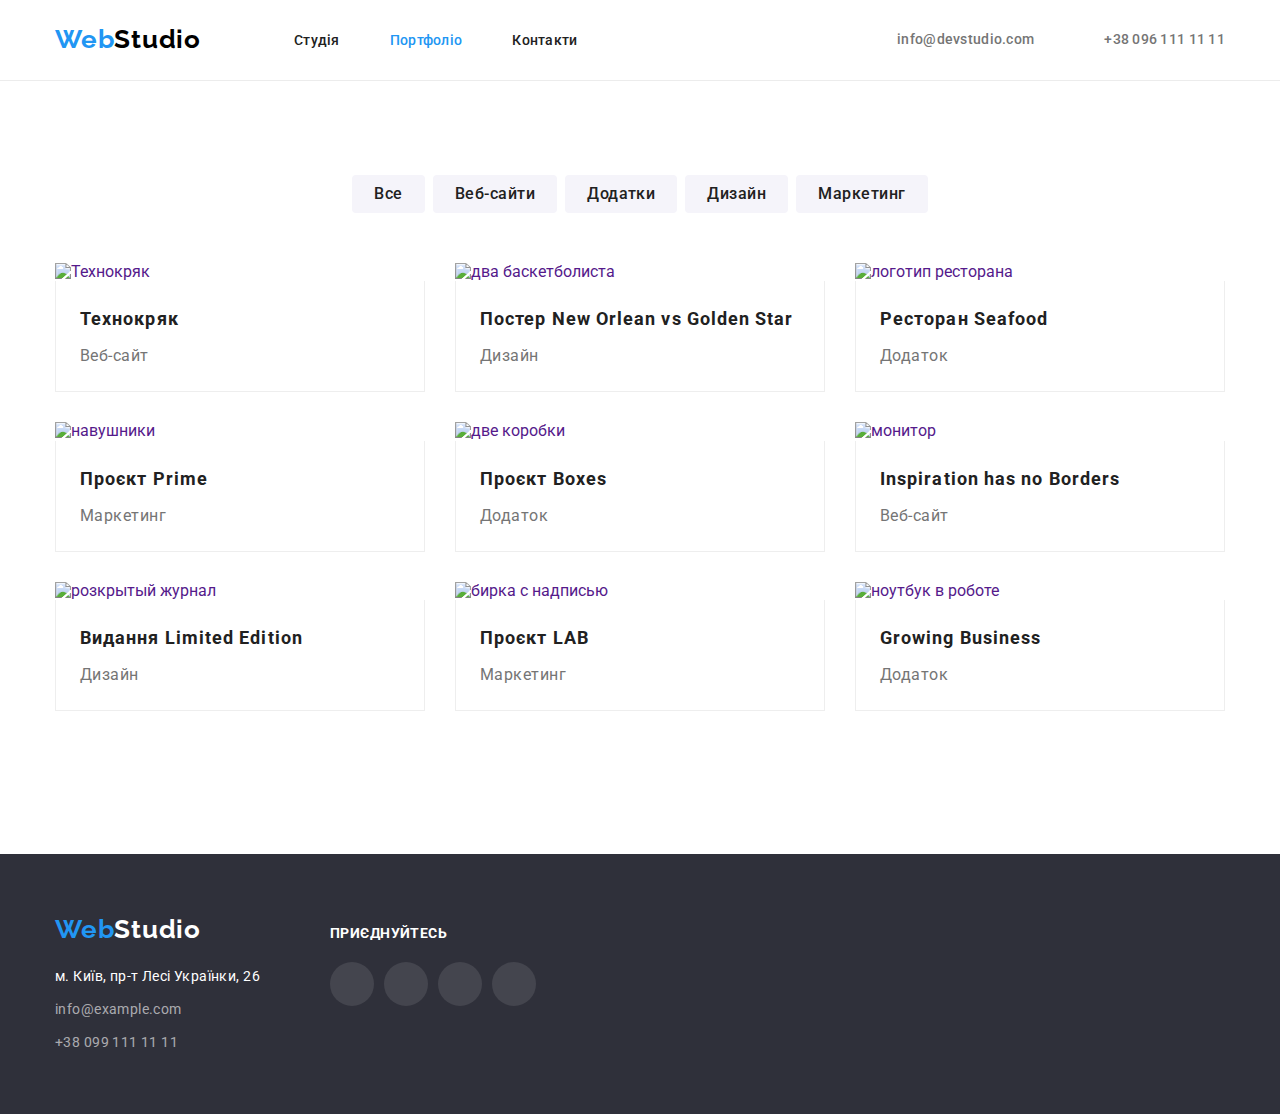
==== portfolio.html @ daa85067 "index-transition add" ====
<!DOCTYPE html>
<html lang="uk">
  <head>
    <meta charset="UTF-8" />
    <meta http-equiv="X-UA-Compatible" content="IE=edge" />
    <meta name="viewport" content="width=device-width, initial-scale=1.0" />
    <title>WebStudio-Portfolio</title>
    <link rel="preconnect" href="https://fonts.googleapis.com" />
    <link rel="preconnect" href="https://fonts.gstatic.com" crossorigin />
    <link
      href="https://fonts.googleapis.com/css2?family=Raleway:wght@700&family=Roboto:wght@400;500;700;900&display=swap"
      rel="stylesheet"
    />
    <link
      rel="stylesheet"
      href="https://cdnjs.cloudflare.com/ajax/libs/modern-normalize/1.1.0/modern-normalize.min.css"
    />
    <link rel="stylesheet" href="./css/styles.css" />
  </head>
  <body>
    <!--хедер-->
    <header class="decorate-header">
      <div class="container head-line">
        <a href="./index.html" lang="en" class="logo-web link"
          >Web<span class="logo-studio">Studio</span></a
        >
        <nav class="link-nav">
          <ul class="list nav-line">
            <li class="nav-item">
              <a href="./index.html" class="menu link">Студія</a>
            </li>
            <li class="nav-item">
              <a href="./portfolio.html" class="menu link head-portfolio"
                >Портфоліо</a
              >
            </li>
            <li class="nav-item"><a href="" class="menu link">Контакти</a></li>
          </ul>
        </nav>
        <ul class="list head-contacks-line">
          <li class="head-contacks-item">
            <a href="mailto:info@devstudio.com" class="head-contacks link">
              <svg class="head-contacks-icon" width="16" height="12">
                <use href="./image/icon/sprites.svg#icon-envelope"></use></svg
              >info@devstudio.com</a
            >
          </li>
          <li class="head-contacks-item">
            <a href="tel:+380961111111" class="head-contacks link icon-phone"
              ><svg class="head-contacks-icon" width="10" height="16">
                <use href="./image/icon/sprites.svg#icon-smartphone"></use></svg
              >+38 096 111 11 11</a
            >
          </li>
        </ul>
      </div>
    </header>
    <main>
      <section class="section">
        <div class="container">
          <h1 class="hidden-title">----Hidden-----Наше Портфолио</h1>
          <!--список фильтров-->
          <ul class="list menu-filter">
            <li><button type="button" class="btn-filter">Все</button></li>
            <li><button type="button" class="btn-filter">Веб-сайти</button></li>
            <li><button type="button" class="btn-filter">Додатки</button></li>
            <li><button type="button" class="btn-filter">Дизайн</button></li>
            <li><button type="button" class="btn-filter">Маркетинг</button></li>
          </ul>
          <!-- перечень работ портфолио -->
          <ul class="list our-works">
            <li class="our-works-item">
              <a href="" class="link our-works-link">
                <img
                  class="our-work-img"
                  src="./image/portgolio/tehnocrack.jpg"
                  alt="Технокряк"
                  width="370"
                />
                <div class="portfolio-border">
                  <h2 class="portfolio-name">Технокряк</h2>
                  <p class="porfolio-item">Веб-сайт</p>
                </div>
              </a>
            </li>
            <li class="our-works-item">
              <a href="" class="link our-works-link">
                <img
                  class="our-work-img"
                  src="./image/portgolio/post.jpg"
                  alt="два баскетболиста"
                  width="370"
                />
                <div class="portfolio-border">
                  <h2 class="portfolio-name">
                    Постер <span lang="en">New Orlean vs Golden Star</span>
                  </h2>
                  <p class="porfolio-item">Дизайн</p>
                </div>
              </a>
            </li>
            <li class="our-works-item">
              <a href="" class="link our-works-link">
                <img
                  class="our-work-img"
                  src="./image/portgolio/restaurant.jpg"
                  alt="логотип ресторана"
                  width="370"
                />
                <div class="portfolio-border">
                  <h2 class="portfolio-name">
                    Ресторан <span lang="en">Seafood</span>
                  </h2>
                  <p class="porfolio-item">Додаток</p>
                </div>
              </a>
            </li>
            <li class="our-works-item">
              <a href="" class="link our-works-link">
                <img
                  class="our-work-img"
                  src="./image/portgolio/project-prime.jpg"
                  alt="навушники"
                  width="370"
                />
                <div class="portfolio-border">
                  <h2 class="portfolio-name">
                    Проєкт <span lang="en">Prime</span>
                  </h2>
                  <p class="porfolio-item">Маркетинг</p>
                </div>
              </a>
            </li>
            <li class="our-works-item"> <a href="" class="link our-works-link">
              <img
                class="our-work-img"
                src="./image/portgolio/project-boxes.jpg"
                alt="две коробки"
                width="370"
              />
              <div class="portfolio-border">
                <h2 class="portfolio-name">
                  Проєкт <span lang="en">Boxes</span>
                </h2>
                <p class="porfolio-item">Додаток</p>
              </div> </a>
            </li>
            <li class="our-works-item"> <a href="" class="link our-works-link">
              <img
                class="our-work-img"
                src="./image/portgolio/inspirarion.jpg"
                alt="монитор"
                width="370"
              />
              <div class="portfolio-border">
                <h2 lang="en" class="portfolio-name">
                  Inspiration has no Borders
                </h2>
                <p class="porfolio-item">Веб-сайт</p>
              </div> </a>
            </li>
            <li class="our-works-item"> <a href="" class="link our-works-link">
              <img
                class="our-work-img"
                src="./image/portgolio/limited-edition.jpg"
                alt="розкрытый журнал"
                width="370"
              />
              <div class="portfolio-border">
                <h2 class="portfolio-name">
                  Видання <span lang="en">Limited Edition</span>
                </h2>
                <p class="porfolio-item">Дизайн</p>
              </div> </a>
            </li>
            <li class="our-works-item"> <a href="" class="link our-works-link">
              <img
                class="our-work-img"
                src="./image/portgolio/project-lab.jpg"
                alt="бирка с надписью"
                width="370"
              />
              <div class="portfolio-border">
                <h2 class="portfolio-name">
                  Проєкт <span lang="en">LAB</span>
                </h2>
                <p class="porfolio-item">Маркетинг</p>
              </div> </a>
            </li>
            <li class="our-works-item"> <a href="" class="link our-works-link">
              <img
                class="our-work-img"
                src="./image/portgolio/growing.jpg"
                alt="ноутбук в роботе"
                width="370"
              />
              <div class="portfolio-border">
                <h2 lang="en" class="portfolio-name">Growing Business</h2>
                <p class="porfolio-item">Додаток</p>
              </div>
            </li>
          </ul>
   </a>      </div>
      </section>
    </main>
    <!-- Футер -->
    <footer class="footer">
      <div class="container footer-block">
        <div class="fblock-left">
        <a href="./index.html" lang="en" class="logo-web-footer link"
        >Web<span class="logo-studio-footer">Studio</span></a>
      <address class="address">
        <ul class="list">
          <li class="address-item">
            <a
              href="https://goo.gl/maps/Jku4d1xR5NEidK218"
              target="_blank"
              rel="noopener noreferrer"
              title="Google maps"
              class="address-contact link"
              >м. Київ, пр-т Лесі Українки, 26</a
            >
          </li>
          <li class="address-item">
            <a href="mailto:info@example.com" class="footer-contacts link"
              >info@example.com</a
            >
          </li>
          <li class="address-item">
            <a href="tel:+380991111111" class="footer-contacts link"
              >+38 099 111 11 11</a
            >
          </li>
        </ul>
      </address>
        </div>
        <div class="fblock-center">
          <p class="social-connect">приєднуйтесь</p>
        <ul class="social-list list">
        <li class="social-item">
          <a href="" class="social-link">
            <svg class="social-footer-icon">
              <use href="./image/icon/sprites.svg#icon-instagram"></use>
            </svg>
          </a>
        </li>
        <li class="social-item">
          <a href="" class="social-link">
            <svg class="social-footer-icon">
              <use href="./image/icon/sprites.svg#icon-twitter"></use>
            </svg>
          </a>
        </li>
        <li class="social-item">
          <a href="" class="social-link">
            <svg class="social-footer-icon">
              <use href="./image/icon/sprites.svg#icon-facebook"></use>
            </svg>
          </a>
        </li>
        <li class="social-item">
          <a href="" class="social-link">
            <svg class="social-footer-icon">
              <use href="./image/icon/sprites.svg#icon-linkedin"></use>
            </svg>
          </a>
        </li>
      </ul>
    </div>  
      </div>
    </footer>
    <script src="./js/modal.js"></script>
  </body>
</html>
---- css/styles.css ----
:root {
  --primery-bgc: #f5f5f5;
  --primery-text-color: #757575;
  --secondary-text-color: #212121;
  --accent-color: #2196f3;
  --text-color-dark-terms: #ffffff;
  --icon-color: #afb1b8;
  --transform-durac: 250ms;
  --transition-func: cubic-bezier(0.4, 0, 0.2, 1);
}
h1,
h2,
h3,
h4,
p {
  margin-top: 0;
  margin-bottom: 0;
}
ul {
  margin-top: 0;
  margin-bottom: 0;
  padding-left: 0;
}
img {
  display: block;
  max-width: 100%;
  height: auto;
}
body {
  font-family: "Roboto", sans-serif;
  color: var(--primery-text-color);
}

.list {
  list-style: none;
}
.link {
  text-decoration: none;
}
.btn,
.btn-filter {
  border: none;
  cursor: pointer;
}
.container {
  width: 1200px;
  padding-left: 15px;
  padding-right: 15px;
  margin-left: auto;
  margin-right: auto;
}

.section-title {
  font-weight: 700;
  font-size: 36px;
  line-height: 1.17;
  letter-spacing: 0.03em;
  text-align: center;
  color: var(--secondary-text-color);
}
.hidden-title {
  position: absolute;
  width: 1px;
  height: 1px;
  margin: -1px;
  border: 0;
  padding: 0;
  white-space: nowrap;
  clip-path: inset(100%);
  clip: rect(0 0 0 0);
  overflow: hidden;
}
.section {
  padding-top: 94px;
  padding-bottom: 94px;
}

/* -----HEADER---- */
.decorate-header {
  background-color: #ffffff;
  border-bottom: 1px solid #ececec;
}
.head-line {
  display: flex;
  align-items: center;
}
.logo-web,
.logo-web-footer {
  font-family: "Raleway", sans-serif;
  font-weight: 700;
  font-size: 26px;
  line-height: 1.19;
  letter-spacing: 0.03em;
  color: var(--accent-color);
}
.logo-web {
  padding-top: 24px;
  padding-bottom: 25px;
  margin-right: 93px;
}
.logo-studio {
  color: #000000;
}
.nav-line {
  display: flex;
}
.nav-item {
  position: relative;
}
.nav-item:not(:last-child) {
  margin-right: 50px;
}
.menu,
.head-contacks {
  padding-top: 32px;
  padding-bottom: 32px;
}

.menu {
  font-weight: 500;
  font-size: 14px;
  line-height: 1.14;
  letter-spacing: 0.02em;
  color: var(--secondary-text-color);
  transition: color;
  transition-duration: var(--transform-durac);
  transition-timing-function: var(--transition-func);
}
.menu:hover,
.menu:focus {
  color: var(--accent-color);
}
.head-contacks-line {
  display: flex;
  margin-left: auto;
}

.head-contacks-item:not(:last-child) {
  margin-right: 50px;
}
.head-contacks {
  display: flex;
  font-weight: 500;
  font-size: 14px;
  line-height: 1.14;
  letter-spacing: 0.02em;
  color: var(--primery-text-color);
  align-items: center;
  transition-property: color, fill;
  transition-duration: var(--transform-durac);
  transition-timing-function: var(--transition-func);
}
.head-contacks:hover,
.head-contacks:focus {
  fill: currentColor;
  color: var(--accent-color);
}
.head-studio {
  color: var(--accent-color);
}
.head-studio::after {
  color: #000000;
  content: "";
  width: 100%;
  display: inline-block;
  bottom: 0;
  background-color: var(--accent-color);
  border-radius: 2px;
}
.head-contacks-icon {
  fill: currentColor;
  margin-right: 10px;
}

/* -----/HEADER---- */

/* ----HERO---- */
.hero {
  padding-top: 200px;
  padding-bottom: 200px;
  margin-left: auto;
  margin-right: auto;
  max-width: 1600px;
  background: rgba(47, 48, 58, 0.4);
  background-image: linear-gradient(
      rgba(47, 48, 58, 0.4),
      rgba(47, 48, 58, 0.4)
    ),
    url("../image/bg/bgpicture.jpg");
  background-size: cover;
  background-position: center;
  background-repeat: no-repeat;
}
.hero-title {
  font-weight: 900;
  font-size: 44px;
  line-height: 1.36;
  text-align: center;
  letter-spacing: 0.06em;
  text-transform: uppercase;
  color: var(--text-color-dark-terms);

  max-width: 696px;

  margin-left: auto;
  margin-right: auto;
  margin-bottom: 30px;
}
.btn {
  font-family: "Roboto", sans-serif;
  font-weight: 700;
  font-size: 16px;
  line-height: 1.88;
  display: flex;
  align-items: center;
  text-align: center;
  letter-spacing: 0.06em;

  color: var(--text-color-dark-terms);
  background-color: var(--accent-color);
  box-shadow: 0px 4px 4px rgba(0, 0, 0, 0.15);
  border-radius: 4px;
  padding: 10px 25px;
  margin-left: auto;
  margin-right: auto;
}
.btn:hover,
.btn:focus {
  background: #188ce8;
  box-shadow: 0px 4px 4px rgba(0, 0, 0, 0.15);
  border-radius: 4px;
}
/* ----/HERO---- */

/* ----Преимущества компании ---- */

.quality-list {
  display: flex;
}
.quality-title {
  font-weight: 700;
  font-size: 14px;
  line-height: 1.14;
  letter-spacing: 0.03em;
  text-transform: uppercase;
  color: var(--secondary-text-color);
  margin-bottom: 10px;
}
.quality-block {
  display: flex;
  height: 120px;
  justify-content: center;
  align-items: center;
  margin-bottom: 30px;
  background-color: #f5f4fa;
  border-radius: 4px;
}
.quality-icon {
  width: 70px;
  height: 70px;
}

.quality-item {
  font-size: 14px;
  line-height: 1.71;
  letter-spacing: 0.03em;
}
.quality-list-item:not(:last-child) {
  margin-right: 30px;
}
/* ----/Преимущества компании ---- */

/* ----Чем занимаемся ---- */
.what-doing {
  padding-top: 0;
}
.works-list {
  display: flex;
}
.work-list-item:not(:last-child) {
  margin-right: 30px;
}
.container .section-title {
  margin-bottom: 50px;
}
/* ----/Чем занимаемся ---- */

/* ----Наша команда---- */
.employees {
  background-color: #f5f4fa;
}
.employees-list {
  display: flex;
  flex-wrap: wrap;
  gap: 30px;
}
.employees-item {
  box-shadow: 0px 1px 3px rgba(0, 0, 0, 0.12), 0px 1px 1px rgba(0, 0, 0, 0.14),
    0px 2px 1px rgba(0, 0, 0, 0.2);
  border-radius: 0px 0px 4px 4px;
  background-color: #ffffff;
}
.employee-information {
  padding-top: 30px;
  padding-bottom: 30px;
}
.employees-name {
  font-weight: 500;
  font-size: 16px;
  line-height: 1.19;
  letter-spacing: 0.03em;

  text-align: center;
  color: var(--secondary-text-color);
  margin-bottom: 10px;
}

.employees-profesion {
  font-size: 16px;
  line-height: 1.19;
  letter-spacing: 0.03em;
  text-align: center;
  margin-bottom: 16px;
}
.employees-social {
  display: flex;
  justify-content: center;
  align-items: center;
  gap: 10px;
}
/* .employee-social-item {
} */
.employee-link {
  width: 44px;
  height: 44px;
  border-radius: 50%;
  display: flex;
  justify-content: center;
  align-items: center;
  background-color: #ffffff;
  fill: var(--icon-color);
  transition-property: fill, background-color, bordrer-radius;
  transition-duration: var(--transform-durac);
  transition-timing-function: var(--transition-func);
}

.employee-link:hover,
.employee-link:focus {
  fill: var(--text-color-dark-terms);
  background-color: var(--accent-color);
  border-radius: 50%;
}

.employee-icon {
  display: flex;
  width: 20px;
  height: 20px;
}
/* ----/Наша команда---- */

/* ----Постійні клієнти---- */
.clients-list {
  display: flex;
  justify-content: center;
  align-items: center;

  gap: 30px;
}
.client-list-item {
  width: 170px;
  height: 92px;
}
.client-link {
  fill: var(--icon-color);
  display: flex;
  width: 100%;
  height: 100%;
  border: 1px solid #afb1b8;
  border-radius: 4px;
  justify-content: center;
  align-items: center;
  transition-property: fill, border;
  transition-duration: var(--transform-durac);
  transition-timing-function: var(--transition-func);
}

.client-list-icon {
  fill: inherit;
  width: 106px;
  height: 60px;
}

.client-link:hover,
.client-link:focus {
  fill: var(--accent-color);
  border: 1px solid var(--accent-color);
}

/* ----/Постійні клієнти---- */

/* ----Футер---- */
.footer {
  background-color: #2f303a;
  padding-top: 60px;
  padding-bottom: 60px;
}
.footer-block {
  display: flex;
  align-items: baseline;
}
.fblock-left {
  margin-right: 70px;
}
.logo-web-footer {
  padding-top: 0;
  padding-bottom: 0;
  margin-right: 0;
}
/* margin-bottom: 20px;  -почему не сработало для логотипа до блока адрес*/

.logo-studio-footer {
  color: var(--text-color-dark-terms);
}
.address {
  font-style: normal;
  font-size: 14px;
  line-height: 1.71;
  letter-spacing: 0.03em;
  margin-top: 20px;
}
.address-item + .address-item {
  margin-top: 9px;
}

.address-contact {
  color: var(--text-color-dark-terms);
}

.footer-contacts {
  color: rgba(255, 255, 255, 0.6);
}
.social-connect {
  font-weight: 700;
  font-size: 14px;
  line-height: 1.14;
  letter-spacing: 0.03em;
  text-transform: uppercase;
  margin-bottom: 20px;

  color: var(--text-color-dark-terms);
}
.social-list {
  display: flex;
  justify-content: center;
  gap: 10px;
}
.social-link {
  display: flex;
  justify-content: center;
  align-items: center;
  width: 44px;
  height: 44px;
  background-color: rgba(255, 255, 255, 0.1);
  border-radius: 50%;
  transition-property: background-color;
  transition-duration: var(--transform-durac);
  transition-timing-function: var(--transition-func);
}
.social-link:hover,
.social-link:focus {
  background-color: var(--accent-color);
}
.social-footer-icon {
  display: block;
  width: 20px;
  height: 20px;
  fill: var(--text-color-dark-terms);
}
/* ----Футер---- */

/* ----PORTFOLIO---- */
.head-portfolio {
  color: var(--accent-color);
}
.menu-filter {
  display: flex;
  justify-content: center;
  gap: 8px;
  margin-bottom: 50px;
}

.btn-filter {
  font-family: "Roboto", sans-serif;
  font-weight: 500;
  font-size: 16px;
  line-height: 1.62;
  text-align: center;
  letter-spacing: 0.03em;
  color: var(--secondary-text-color);
  background-color: #f5f4fa;
  border-radius: 4px;
  padding-top: 6px;
  padding-bottom: 6px;
  padding-left: 22px;
  padding-right: 22px;
}
.btn-filter:hover,
.btn-filter:focus {
  background-color: var(--accent-color);
  color: var(--text-color-dark-terms);
  box-shadow: 0px 3px 1px rgba(0, 0, 0, 0.1), 0px 1px 2px rgba(0, 0, 0, 0.08),
    0px 2px 2px rgba(0, 0, 0, 0.12);
  border-radius: 4px;
}
.our-works {
  display: flex;
  flex-wrap: wrap;
  gap: 30px;
}
.portfolio-border {
  padding-top: 20px;
  padding-bottom: 20px;
  padding-left: 24px;
  padding-right: 24px;
  background: #ffffff;
  border-left: 1px solid #eeeeee;
  border-right: 1px solid #eeeeee;
  border-bottom: 1px solid #eeeeee;
}
.our-works-link {
  display: inline-block;
}
.our-works-link:hover,
.our-works-link:focus {
  box-shadow: 0px 1px 1px rgba(0, 0, 0, 0.12), 0px 4px 4px rgba(0, 0, 0, 0.06),
    1px 4px 6px rgba(0, 0, 0, 0.16);
}

.portfolio-name {
  font-weight: 700;
  font-size: 18px;
  line-height: 2;
  letter-spacing: 0.06em;
  color: var(--secondary-text-color);
  margin-bottom: 4px;
}

.porfolio-item {
  font-size: 16px;
  line-height: 1.88;
  letter-spacing: 0.03em;
  color: var(--primery-text-color);
}
/* ----PORTFOLIO---- */
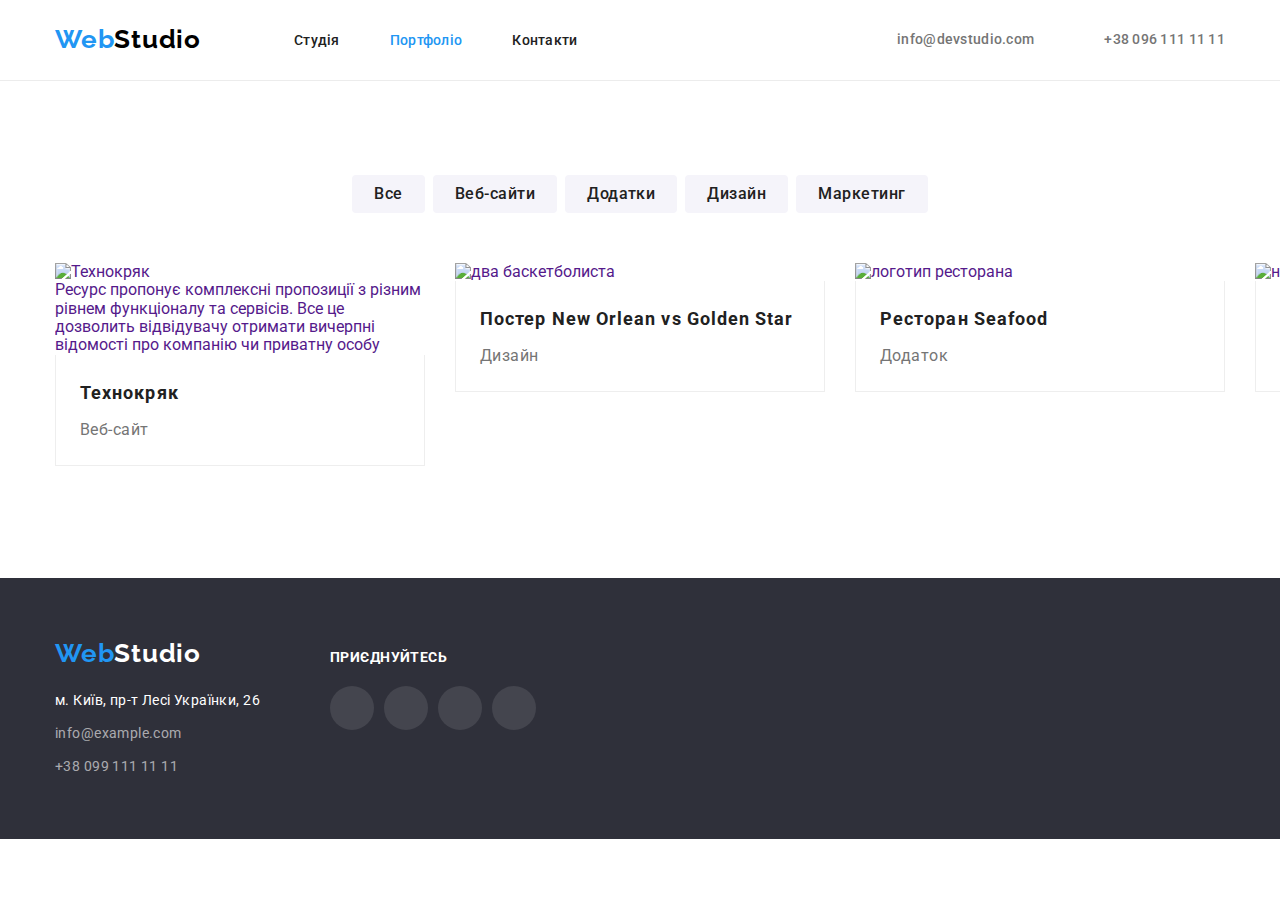
==== commit 7cc888bf: "portfolio transition add" ====
--- a/portfolio.html
+++ b/portfolio.html
@@ -71,12 +71,15 @@
           <ul class="list our-works">
             <li class="our-works-item">
               <a href="" class="link our-works-link">
-                <img
+                <div class="about-background">
+                  <img
                   class="our-work-img"
                   src="./image/portgolio/tehnocrack.jpg"
                   alt="Технокряк"
                   width="370"
                 />
+                <p class="our-worsk-about">Ресурс пропонує комплексні пропозиції з різним рівнем функціоналу та сервісів. Все це дозволить відвідувачу отримати вичерпні відомості про компанію чи приватну особу</p>
+              </div>
                 <div class="portfolio-border">
                   <h2 class="portfolio-name">Технокряк</h2>
                   <p class="porfolio-item">Веб-сайт</p>
@@ -85,12 +88,17 @@
             </li>
             <li class="our-works-item">
               <a href="" class="link our-works-link">
-                <img
+                <div class="about-background"> 
+                  <img
                   class="our-work-img"
                   src="./image/portgolio/post.jpg"
                   alt="два баскетболиста"
                   width="370"
                 />
+                 <p class="our-work-about">Lorem ipsum dolor sit amet consectetur adipisicing elit. Officiis reiciendis saepe esse, ea repudiandae architecto. Totam, possimus nihil et in pariatur praesentium rerum, quam cum, cupiditate modi voluptatibus aperiam accusamus!
+                Error repellendus ex, fugiat nulla at expedita officia corporis alias hic quia, beatae a quibusdam explicabo, doloremque praesentium nam obcaecati odit atque omnis eaque deserunt? Magnam vero atque corporis assumenda.
+                Rerum, illo veritatis. Repudiandae quis tempora explicabo maiores cum totam fugiat aspernatur, architecto libero necessitatibus mollitia quaerat qui facere et nemo minus cupiditate dignissimos magni, sapiente animi nesciunt quia tenetur.</p>
+              </div>
                 <div class="portfolio-border">
                   <h2 class="portfolio-name">
                     Постер <span lang="en">New Orlean vs Golden Star</span>
@@ -101,12 +109,17 @@
             </li>
             <li class="our-works-item">
               <a href="" class="link our-works-link">
-                <img
+                <div class="about-background"> 
+                  <img
                   class="our-work-img"
                   src="./image/portgolio/restaurant.jpg"
                   alt="логотип ресторана"
                   width="370"
                 />
+                  <p class="our-work-about">Lorem ipsum dolor sit amet consectetur adipisicing elit. Officiis reiciendis saepe esse, ea repudiandae architecto. Totam, possimus nihil et in pariatur praesentium rerum, quam cum, cupiditate modi voluptatibus aperiam accusamus!
+                Error repellendus ex, fugiat nulla at expedita officia corporis alias hic quia, beatae a quibusdam explicabo, doloremque praesentium nam obcaecati odit atque omnis eaque deserunt? Magnam vero atque corporis assumenda.
+                Rerum, illo veritatis. Repudiandae quis tempora explicabo maiores cum totam fugiat aspernatur, architecto libero necessitatibus mollitia quaerat qui facere et nemo minus cupiditate dignissimos magni, sapiente animi nesciunt quia tenetur.</p>
+              </div>
                 <div class="portfolio-border">
                   <h2 class="portfolio-name">
                     Ресторан <span lang="en">Seafood</span>
@@ -117,12 +130,17 @@
             </li>
             <li class="our-works-item">
               <a href="" class="link our-works-link">
-                <img
+                <div class="about-background"> 
+                  <img
                   class="our-work-img"
                   src="./image/portgolio/project-prime.jpg"
                   alt="навушники"
                   width="370"
                 />
+                 <p class="our-work-about">Lorem ipsum dolor sit amet consectetur adipisicing elit. Officiis reiciendis saepe esse, ea repudiandae architecto. Totam, possimus nihil et in pariatur praesentium rerum, quam cum, cupiditate modi voluptatibus aperiam accusamus!
+                Error repellendus ex, fugiat nulla at expedita officia corporis alias hic quia, beatae a quibusdam explicabo, doloremque praesentium nam obcaecati odit atque omnis eaque deserunt? Magnam vero atque corporis assumenda.
+                Rerum, illo veritatis. Repudiandae quis tempora explicabo maiores cum totam fugiat aspernatur, architecto libero necessitatibus mollitia quaerat qui facere et nemo minus cupiditate dignissimos magni, sapiente animi nesciunt quia tenetur.</p>
+              </div>
                 <div class="portfolio-border">
                   <h2 class="portfolio-name">
                     Проєкт <span lang="en">Prime</span>
@@ -132,12 +150,17 @@
               </a>
             </li>
             <li class="our-works-item"> <a href="" class="link our-works-link">
-              <img
+              <div class="about-background"> 
+                <img
                 class="our-work-img"
                 src="./image/portgolio/project-boxes.jpg"
                 alt="две коробки"
                 width="370"
               />
+              <p class="our-work-about">Lorem ipsum dolor sit amet consectetur adipisicing elit. Officiis reiciendis saepe esse, ea repudiandae architecto. Totam, possimus nihil et in pariatur praesentium rerum, quam cum, cupiditate modi voluptatibus aperiam accusamus!
+                Error repellendus ex, fugiat nulla at expedita officia corporis alias hic quia, beatae a quibusdam explicabo, doloremque praesentium nam obcaecati odit atque omnis eaque deserunt? Magnam vero atque corporis assumenda.
+                Rerum, illo veritatis. Repudiandae quis tempora explicabo maiores cum totam fugiat aspernatur, architecto libero necessitatibus mollitia quaerat qui facere et nemo minus cupiditate dignissimos magni, sapiente animi nesciunt quia tenetur.</p>
+              </div>
               <div class="portfolio-border">
                 <h2 class="portfolio-name">
                   Проєкт <span lang="en">Boxes</span>
@@ -146,12 +169,17 @@
               </div> </a>
             </li>
             <li class="our-works-item"> <a href="" class="link our-works-link">
-              <img
+              <div class="about-background"> 
+                <img
                 class="our-work-img"
                 src="./image/portgolio/inspirarion.jpg"
                 alt="монитор"
                 width="370"
               />
+              <p class="our-work-about">Lorem ipsum dolor sit amet consectetur adipisicing elit. Officiis reiciendis saepe esse, ea repudiandae architecto. Totam, possimus nihil et in pariatur praesentium rerum, quam cum, cupiditate modi voluptatibus aperiam accusamus!
+                Error repellendus ex, fugiat nulla at expedita officia corporis alias hic quia, beatae a quibusdam explicabo, doloremque praesentium nam obcaecati odit atque omnis eaque deserunt? Magnam vero atque corporis assumenda.
+                Rerum, illo veritatis. Repudiandae quis tempora explicabo maiores cum totam fugiat aspernatur, architecto libero necessitatibus mollitia quaerat qui facere et nemo minus cupiditate dignissimos magni, sapiente animi nesciunt quia tenetur.</p>
+              </div>
               <div class="portfolio-border">
                 <h2 lang="en" class="portfolio-name">
                   Inspiration has no Borders
@@ -160,12 +188,17 @@
               </div> </a>
             </li>
             <li class="our-works-item"> <a href="" class="link our-works-link">
-              <img
+              <div class="about-background">
+                <img
                 class="our-work-img"
                 src="./image/portgolio/limited-edition.jpg"
                 alt="розкрытый журнал"
                 width="370"
               />
+              <p class="our-work-about">Lorem ipsum dolor sit amet consectetur adipisicing elit. Officiis reiciendis saepe esse, ea repudiandae architecto. Totam, possimus nihil et in pariatur praesentium rerum, quam cum, cupiditate modi voluptatibus aperiam accusamus!
+                Error repellendus ex, fugiat nulla at expedita officia corporis alias hic quia, beatae a quibusdam explicabo, doloremque praesentium nam obcaecati odit atque omnis eaque deserunt? Magnam vero atque corporis assumenda.
+                Rerum, illo veritatis. Repudiandae quis tempora explicabo maiores cum totam fugiat aspernatur, architecto libero necessitatibus mollitia quaerat qui facere et nemo minus cupiditate dignissimos magni, sapiente animi nesciunt quia tenetur.</p>
+              </div>
               <div class="portfolio-border">
                 <h2 class="portfolio-name">
                   Видання <span lang="en">Limited Edition</span>
@@ -174,12 +207,17 @@
               </div> </a>
             </li>
             <li class="our-works-item"> <a href="" class="link our-works-link">
+              <div class="about-background">
               <img
                 class="our-work-img"
                 src="./image/portgolio/project-lab.jpg"
                 alt="бирка с надписью"
                 width="370"
               />
+              <p class="our-work-about">Lorem ipsum dolor sit amet consectetur adipisicing elit. Officiis reiciendis saepe esse, ea repudiandae architecto. Totam, possimus nihil et in pariatur praesentium rerum, quam cum, cupiditate modi voluptatibus aperiam accusamus!
+                Error repellendus ex, fugiat nulla at expedita officia corporis alias hic quia, beatae a quibusdam explicabo, doloremque praesentium nam obcaecati odit atque omnis eaque deserunt? Magnam vero atque corporis assumenda.
+                Rerum, illo veritatis. Repudiandae quis tempora explicabo maiores cum totam fugiat aspernatur, architecto libero necessitatibus mollitia quaerat qui facere et nemo minus cupiditate dignissimos magni, sapiente animi nesciunt quia tenetur.</p>
+              </div>
               <div class="portfolio-border">
                 <h2 class="portfolio-name">
                   Проєкт <span lang="en">LAB</span>
@@ -188,12 +226,17 @@
               </div> </a>
             </li>
             <li class="our-works-item"> <a href="" class="link our-works-link">
-              <img
+              <div class="about-background">
+                <img
                 class="our-work-img"
                 src="./image/portgolio/growing.jpg"
                 alt="ноутбук в роботе"
                 width="370"
               />
+              <p class="our-work-about">Lorem ipsum dolor sit amet consectetur adipisicing elit. Officiis reiciendis saepe esse, ea repudiandae architecto. Totam, possimus nihil et in pariatur praesentium rerum, quam cum, cupiditate modi voluptatibus aperiam accusamus!
+                Error repellendus ex, fugiat nulla at expedita officia corporis alias hic quia, beatae a quibusdam explicabo, doloremque praesentium nam obcaecati odit atque omnis eaque deserunt? Magnam vero atque corporis assumenda.
+                Rerum, illo veritatis. Repudiandae quis tempora explicabo maiores cum totam fugiat aspernatur, architecto libero necessitatibus mollitia quaerat qui facere et nemo minus cupiditate dignissimos magni, sapiente animi nesciunt quia tenetur.</p>
+              </div>
               <div class="portfolio-border">
                 <h2 lang="en" class="portfolio-name">Growing Business</h2>
                 <p class="porfolio-item">Додаток</p>
--- a/css/styles.css
+++ b/css/styles.css
@@ -277,9 +277,28 @@
 .works-list {
   display: flex;
 }
+.work-list-item {
+  position: relative;
+}
 .work-list-item:not(:last-child) {
   margin-right: 30px;
 }
+.work-inform {
+  font-weight: 700;
+  font-size: 14px;
+  line-height: 1.14;
+  text-align: center;
+  letter-spacing: 0.03em;
+  text-transform: uppercase;
+  color: var(--text-color-dark-terms);
+  position: absolute;
+  width: 100%;
+  bottom: 0;
+  padding-top: 27px;
+  padding-bottom: 27px;
+  background-color: rgba(47, 48, 58, 0.8);
+}
+
 .container .section-title {
   margin-bottom: 50px;
 }
@@ -416,8 +435,6 @@
   padding-bottom: 0;
   margin-right: 0;
 }
-/* margin-bottom: 20px;  -почему не сработало для логотипа до блока адрес*/
-
 .logo-studio-footer {
   color: var(--text-color-dark-terms);
 }
@@ -503,6 +520,9 @@
   padding-bottom: 6px;
   padding-left: 22px;
   padding-right: 22px;
+  transition-property: background-color, color, box-shadow;
+  transition-duration: var(--transform-durac);
+  transition-timing-function: var(--transition-func);
 }
 .btn-filter:hover,
 .btn-filter:focus {
@@ -510,10 +530,9 @@
   color: var(--text-color-dark-terms);
   box-shadow: 0px 3px 1px rgba(0, 0, 0, 0.1), 0px 1px 2px rgba(0, 0, 0, 0.08),
     0px 2px 2px rgba(0, 0, 0, 0.12);
-  border-radius: 4px;
 }
 .our-works {
-  display: flex;
+  display: flex;s
   flex-wrap: wrap;
   gap: 30px;
 }
@@ -529,13 +548,45 @@
 }
 .our-works-link {
   display: inline-block;
+  position: relative;
+  transition: box-shadow var(--transform-durac) var(--transition-func);
 }
 .our-works-link:hover,
 .our-works-link:focus {
   box-shadow: 0px 1px 1px rgba(0, 0, 0, 0.12), 0px 4px 4px rgba(0, 0, 0, 0.06),
     1px 4px 6px rgba(0, 0, 0, 0.16);
 }
-
+.our-works-link:hover .our-work-about,
+.our-works-link:focus .our-work-about {
+  transform: translateY(0%);
+}
+
+.about-background {
+  position: relative;
+  width: 100%;
+  overflow: hidden;
+}
+
+.our-work-about {
+  font-weight: 400;
+  font-size: 18px;
+  line-height: 1.56;
+  letter-spacing: 0.03em;
+  color: var(--text-color-dark-terms);
+  background-color: rgba(33, 150, 243, 0.9);
+  position: absolute;
+  width: 100%;
+  height: 100%;
+  top: 0;
+  left: 0;
+  padding-top: 63px;
+  padding-left: 24px;
+  padding-bottom: 63px;
+  padding-right: 24px;
+  transform: translateY(100%);
+  overflow: auto;
+  transition: transform var(--transform-durac) var(--transition-func);
+}
 .portfolio-name {
   font-weight: 700;
   font-size: 18px;
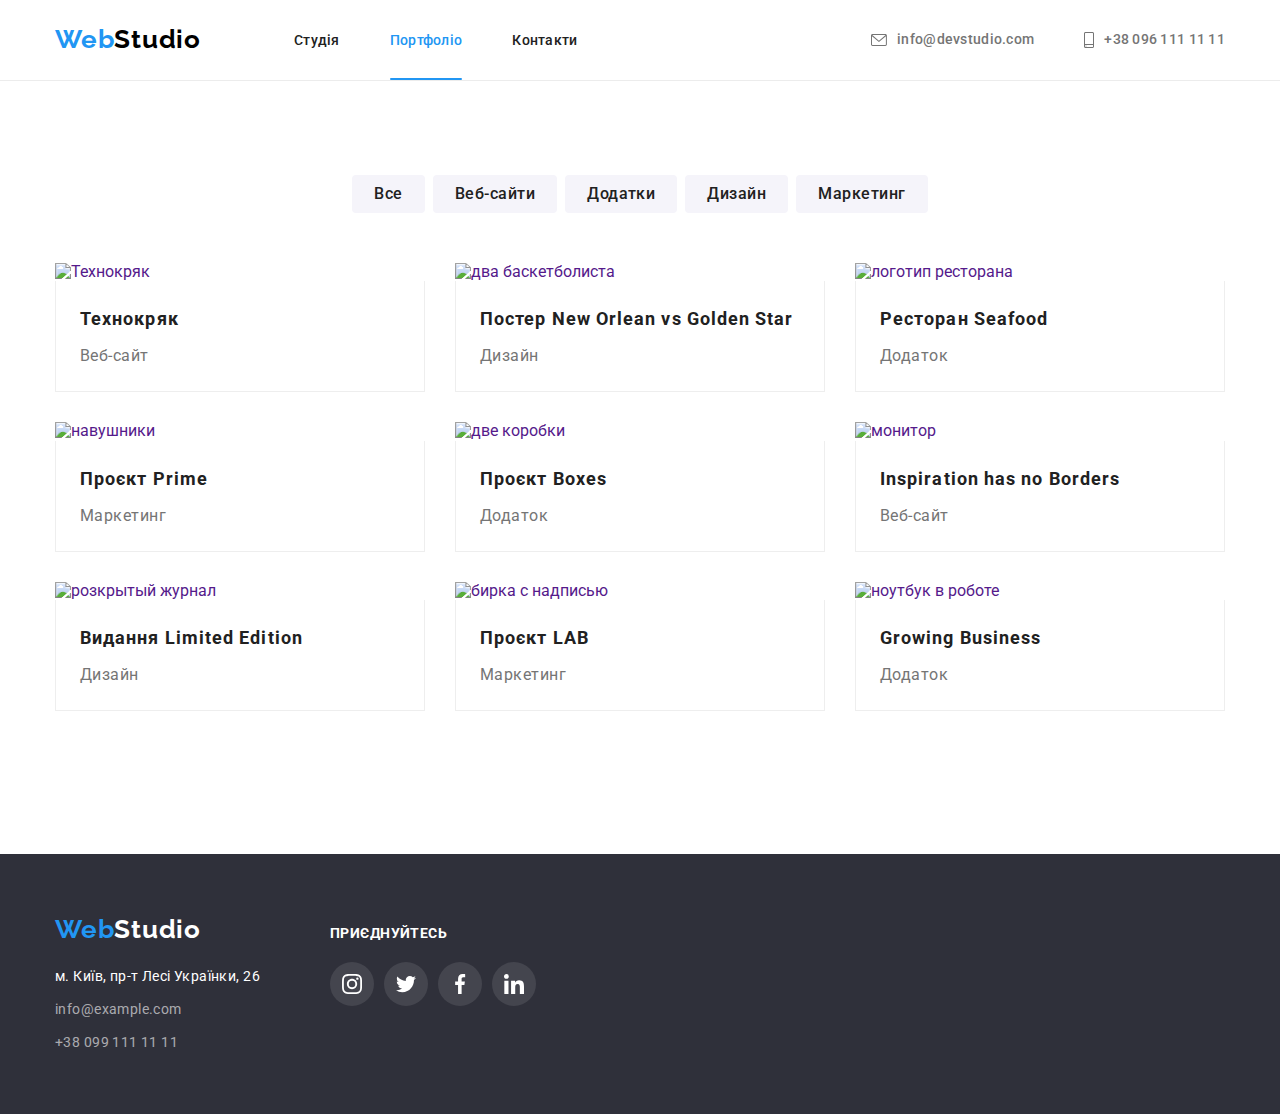
==== commit 0786c190: "for corection" ====
--- a/portfolio.html
+++ b/portfolio.html
@@ -78,7 +78,7 @@
                   alt="Технокряк"
                   width="370"
                 />
-                <p class="our-worsk-about">Ресурс пропонує комплексні пропозиції з різним рівнем функціоналу та сервісів. Все це дозволить відвідувачу отримати вичерпні відомості про компанію чи приватну особу</p>
+                <p class="our-work-about">Ресурс пропонує комплексні пропозиції з різним рівнем функціоналу та сервісів. Все це дозволить відвідувачу отримати вичерпні відомості про компанію чи приватну особу</p>
               </div>
                 <div class="portfolio-border">
                   <h2 class="portfolio-name">Технокряк</h2>
@@ -312,6 +312,5 @@
     </div>  
       </div>
     </footer>
-    <script src="./js/modal.js"></script>
   </body>
 </html>
--- a/css/styles.css
+++ b/css/styles.css
@@ -156,14 +156,17 @@
   color: var(--accent-color);
 }
 .head-studio {
+  position: relative;
   color: var(--accent-color);
 }
 .head-studio::after {
-  color: #000000;
   content: "";
+  position: absolute;
+  left: 0;
+  bottom: 0;
   width: 100%;
-  display: inline-block;
-  bottom: 0;
+  height: 2px;
+  display: block;
   background-color: var(--accent-color);
   border-radius: 2px;
 }
@@ -215,7 +218,6 @@
   align-items: center;
   text-align: center;
   letter-spacing: 0.06em;
-
   color: var(--text-color-dark-terms);
   background-color: var(--accent-color);
   box-shadow: 0px 4px 4px rgba(0, 0, 0, 0.15);
@@ -223,12 +225,11 @@
   padding: 10px 25px;
   margin-left: auto;
   margin-right: auto;
+  transition: background-color var(--transform-durac) var(--transition-func);
 }
 .btn:hover,
 .btn:focus {
-  background: #188ce8;
-  box-shadow: 0px 4px 4px rgba(0, 0, 0, 0.15);
-  border-radius: 4px;
+  background-color: #188ce8;
 }
 /* ----/HERO---- */
 
@@ -294,6 +295,7 @@
   position: absolute;
   width: 100%;
   bottom: 0;
+  z-index: 1;
   padding-top: 27px;
   padding-bottom: 27px;
   background-color: rgba(47, 48, 58, 0.8);
@@ -497,8 +499,21 @@
 
 /* ----PORTFOLIO---- */
 .head-portfolio {
+  position: relative;
   color: var(--accent-color);
 }
+.head-portfolio::after {
+  content: "";
+  display: block;
+  width: 100%;
+  height: 2px;
+  position: absolute;
+  left: 0;
+  bottom: 0;
+  background: var(--accent-color);
+  border-radius: 2px;
+}
+
 .menu-filter {
   display: flex;
   justify-content: center;
@@ -532,7 +547,7 @@
     0px 2px 2px rgba(0, 0, 0, 0.12);
 }
 .our-works {
-  display: flex;s
+  display: flex;
   flex-wrap: wrap;
   gap: 30px;
 }
@@ -548,7 +563,6 @@
 }
 .our-works-link {
   display: inline-block;
-  position: relative;
   transition: box-shadow var(--transform-durac) var(--transition-func);
 }
 .our-works-link:hover,
@@ -603,3 +617,57 @@
   color: var(--primery-text-color);
 }
 /* ----PORTFOLIO---- */
+
+/* ----MODAL WINDOW---- */
+.backdrop {
+  position: fixed;
+  top: 0;
+  left: 0;
+  width: 100%;
+  height: 100%;
+  z-index: 100;
+  background-color: rgba(0, 0, 0, 0.2);
+}
+.modal {
+  position: absolute;
+  top: 50%;
+  left: 50%;
+  transform: translate(-50%, -50%);
+  width: 528px;
+  height: 521px;
+  background-color: #ffffff;
+  box-shadow: 0px 1px 3px rgba(0, 0, 0, 0.12), 0px 1px 1px rgba(0, 0, 0, 0.14),
+    0px 2px 1px rgba(0, 0, 0, 0.2);
+  border-radius: 4px;
+}
+.modal-clothe-btn {
+  position: absolute;
+  top: 8px;
+  right: 8px;
+  width: 30px;
+  height: 30px;
+  display: flex;
+  justify-content: center;
+  align-items: center;
+  background-color: transparent;
+  border: 1px solid rgba(0, 0, 0, 0.1);
+  border-radius: 50%;
+  padding: 0;
+}
+
+.modal-clothe-btn-icon {
+  width: 14px;
+  height: 14px;
+  transition: fill var(--transform-durac) var(--transition-func);
+}
+
+.modal-clothe-btn:hover .modal-clothe-btn-icon,
+.modal-clothe-btn:focus .modal-clothe-btn-icon {
+  fill: var(--accent-color);
+}
+
+.is-hidden {
+  opacity: 100%;
+  visibility: hidden;
+  pointer-events: none;
+}
